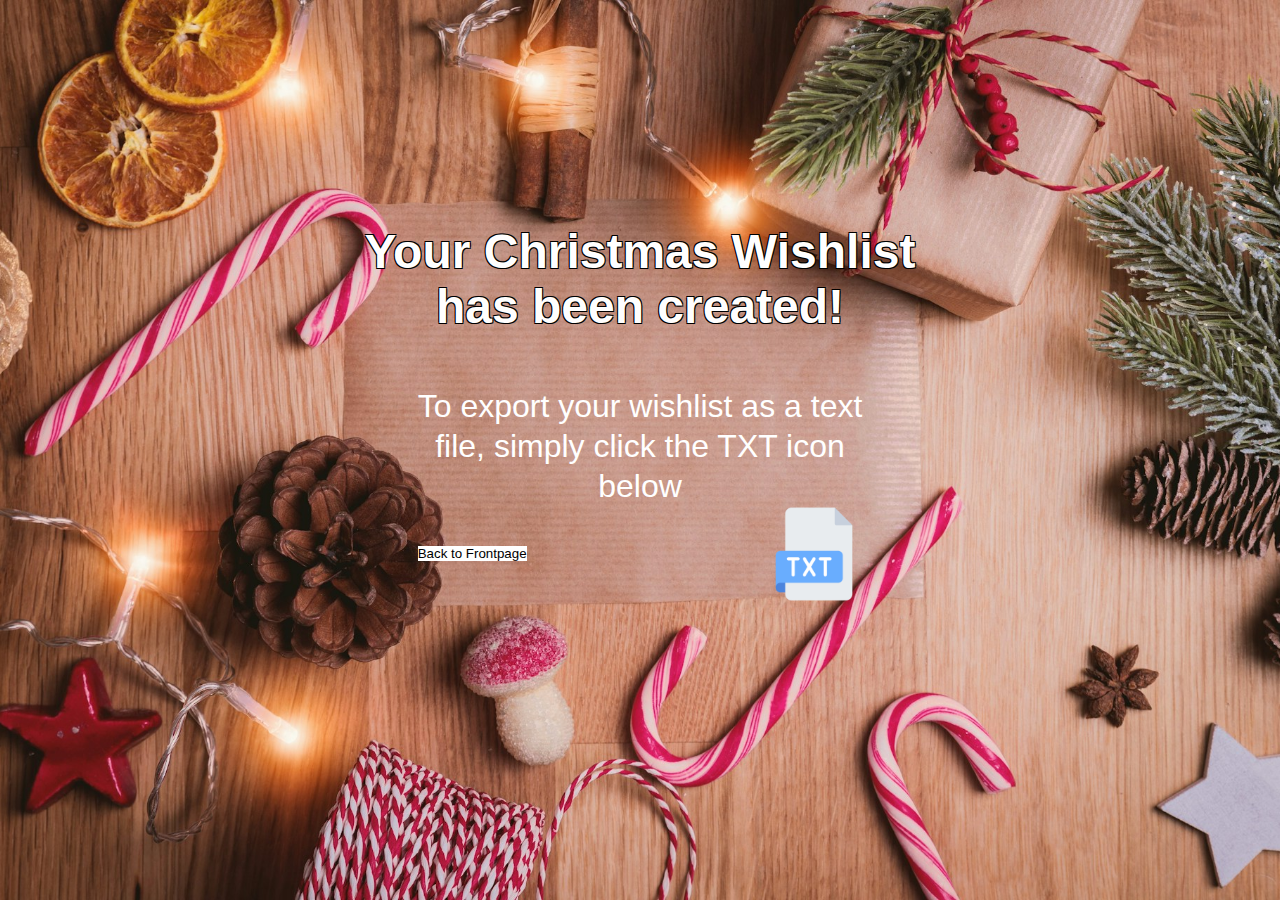
==== end.html @ 0163833f "first commit" ====
<!DOCTYPE html>
<html lang="en">
  <head>
    <meta charset="UTF-8" />
    <meta name="viewport" content="width=device-width, initial-scale=1.0" />
    <script src="script.js" defer></script>
    <link rel="stylesheet" href="end.css" />
    <title>End Page</title>
  </head>
  <body>
    <header>
      <h1>Your Christmas Wishlist<br />has been created!</h1>
    </header>
    <section>
      <h2>
        To export your wishlist as a text<br />
        file, simply click the TXT icon<br />
        below
      </h2>

      <!-- Button -->
      <div class="frame">
        <button id="backToFrame1">Back to Frontpage</button>
        <button id="TurnToTxt">
          <img src="./Images/txt-file.png" alt="Text file icon" />
        </button>
      </div>
    </section>

    <script>
      // Navigate back to Frontpage frame1
      document
        .getElementById("backToFrame1")
        .addEventListener("click", function () {
          window.location.href = "index.html#frame1";
        });
    </script>
  </body>
</html>
---- end.css ----
* {
  margin: 0;
  padding: 0;
  box-sizing: border-box;
}

/* Background */
body {
  background-image: url("./Images/jeshoots-com-7VOyZ0-iO0o-unsplash.jpg");
  background-size: cover;
  background-position: center;
  background-repeat: no-repeat;
}

.frame {
  width: 100%;
  height: 100%;
  display: flex;
  justify-content: center;
  align-items: center;
  text-align: center;
  left: 0;
  transition: opacity 0.5s ease;
}

/* Helps background stretch the whole screen */
html,
body {
  margin: 0;
  padding: 0;
  height: 100%;
  width: 100%;
  overflow: hidden;
  display: grid;
  place-items: center;
  height: 100vh;
  margin: 0;
}

section {
  position: relative;
  margin-bottom: 20px;
  bottom: 150px;
}

/* Headings */
header {
  position: relative;
  margin-top: 20px;
  margin-bottom: 20px;
  top: 75px;
}

h1 {
  color: #fff;
  text-align: center;
  font-family: sans-serif;
  font-size: 48px;
  font-style: normal;
  line-height: 1.2;
  font-weight: 600;
  line-height: normal;
  text-shadow: 1px 1px 0 black, -1px 1px 0 black, 1px -1px 0 black,
    -1px -1px 0 black;
}

h2 {
  color: #fff;
  font-family: sans-serif;
  font-size: 32px;
  font-weight: 400;
  line-height: 1.2;
  line-height: 40px;
  text-align: center;
}

/* Buttons & icons */
button {
  background-color: transparent;
  border: none;
}

#TurnToTxt img {
  width: 96px;
  height: 96px;
  display: block;
  margin: 0 auto;
  text-align: center;
}

#backToFrame1 {
  margin-right: auto;
  background-color: white;
}
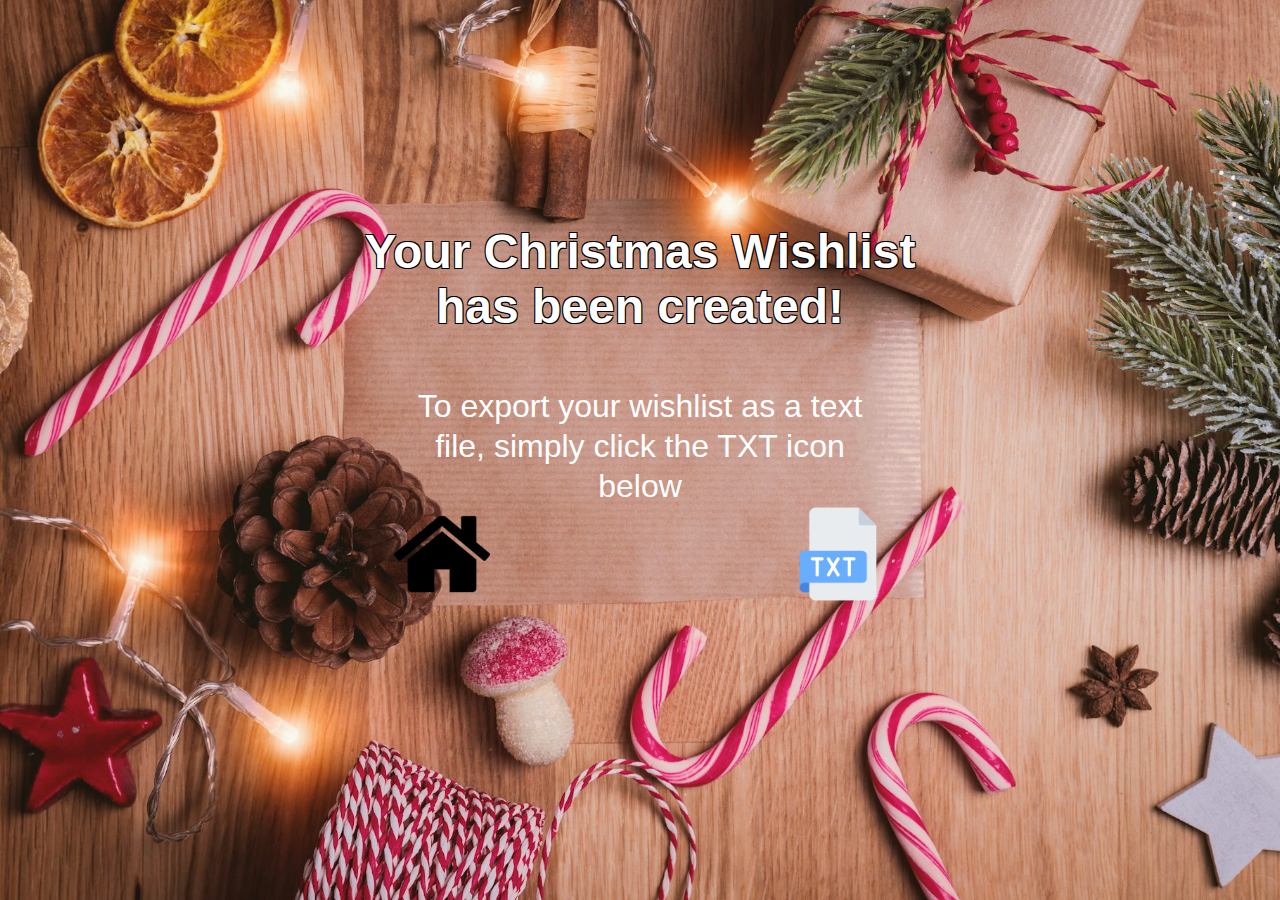
==== commit 6cedc737: "added home icon to frame2 and end page and fixed wishlist and download to txt function" ====
--- a/end.html
+++ b/end.html
@@ -20,8 +20,10 @@
 
       <!-- Button -->
       <div class="frame">
-        <button id="backToFrame1">Back to Frontpage</button>
-        <button id="TurnToTxt">
+        <button id="backToFrame1">
+          <img src="./Images/home.png" alt="Home icon" />
+        </button>
+        <button id="downloadWishlist">
           <img src="./Images/txt-file.png" alt="Text file icon" />
         </button>
       </div>
@@ -34,6 +36,27 @@
         .addEventListener("click", function () {
           window.location.href = "index.html#frame1";
         });
+
+      // Underneath here is everything that handles the .txt part
+      const wishlistData =
+        localStorage.getItem("wishlistData") || "Your wishlist is empty.";
+
+      document
+        .getElementById("downloadWishlist")
+        .addEventListener("click", function () {
+          const blob = new Blob([wishlistData], { type: "text/plain" });
+          const url = URL.createObjectURL(blob);
+
+          const a = document.createElement("a");
+          a.href = url;
+          a.download = "wishlist.txt";
+          document.body.appendChild(a);
+          a.click();
+
+          // Clean up
+          document.body.removeChild(a);
+          URL.revokeObjectURL(url);
+        });
     </script>
   </body>
 </html>
--- a/end.css
+++ b/end.css
@@ -80,15 +80,20 @@
   border: none;
 }
 
-#TurnToTxt img {
+#downloadWishlist img {
   width: 96px;
   height: 96px;
   display: block;
   margin: 0 auto;
   text-align: center;
+  margin-left: 150px;
 }
 
-#backToFrame1 {
-  margin-right: auto;
-  background-color: white;
+#backToFrame1 img {
+  width: 96px;
+  height: 96px;
+  display: block;
+  margin: 0 auto;
+  text-align: center;
+  margin-right: 150px;
 }
